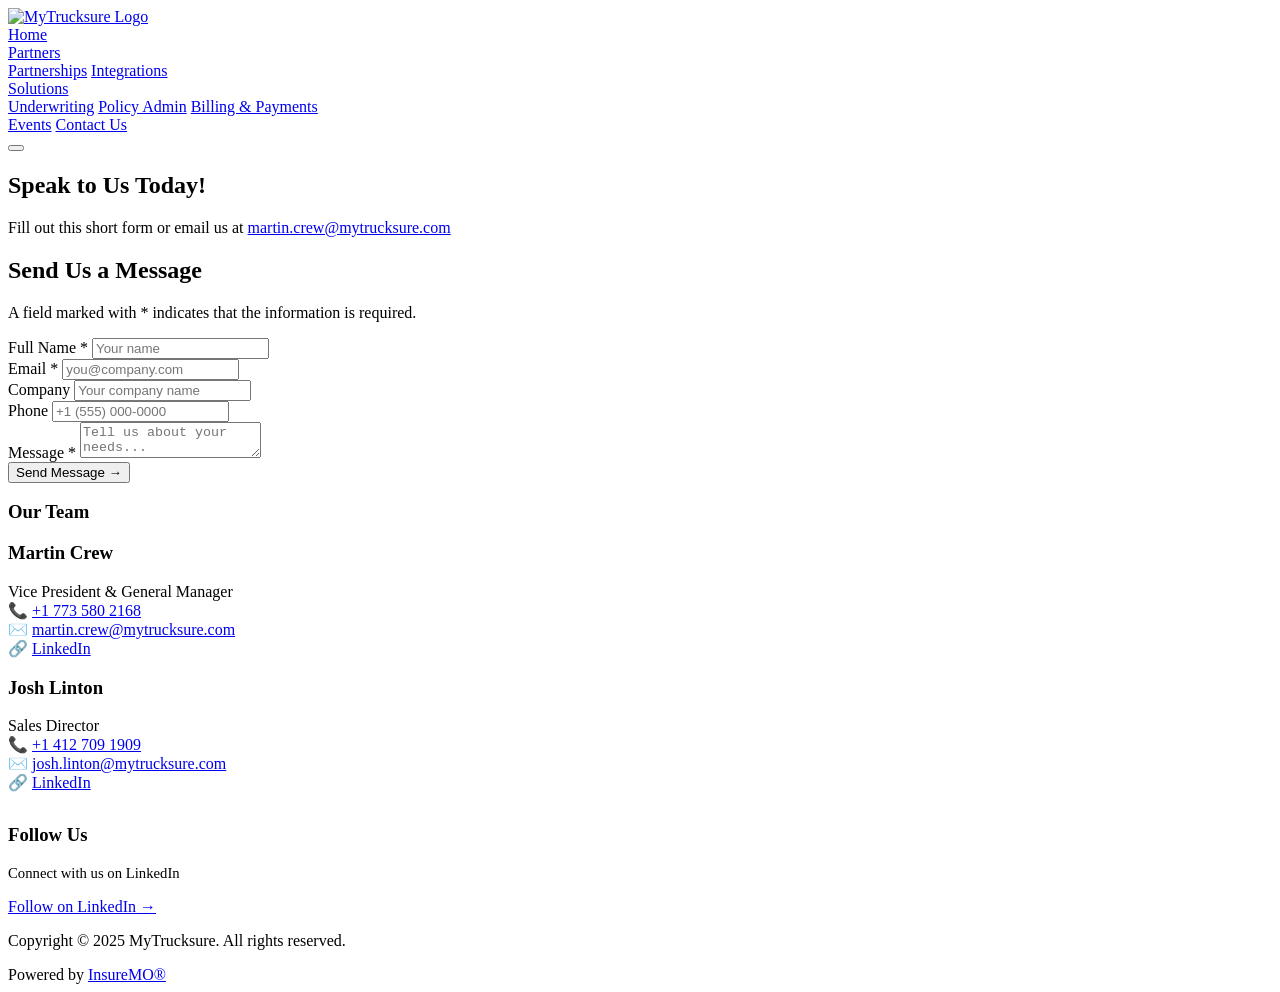
==== pages/contact.html @ 9b5c8e07 "Move pages folder to root directory" ====
<!DOCTYPE html>
<html lang="en">
<head>
<meta charset="UTF-8">
<meta name="viewport" content="width=device-width, initial-scale=1.0">
<title>Contact Us - MyTrucksure</title>
<meta name="description" content="Contact MyTrucksure for a demo or introduction discussion about our trucking insurance SaaS platform.">
<link rel="preconnect" href="https://fonts.googleapis.com">
<link rel="preconnect" href="https://fonts.gstatic.com" crossorigin>
<link href="https://fonts.googleapis.com/css2?family=Plus+Jakarta+Sans:wght@400;500;600;700;800&family=DM+Sans:wght@400;500;600&display=swap" rel="stylesheet">
<link rel="stylesheet" href="../css/styles.css">
</head>
<body>

<!-- ═══════════════ NAVBAR ═══════════════ -->
<nav class="navbar" id="navbar">
  <div class="nav-inner">
    <a class="nav-logo" href="../index.html">
      <img src="../images/official_logo.png" alt="MyTrucksure Logo">
    </a>
    <div class="nav-links" id="navLinks">
      <a class="nav-link" href="../index.html" data-page="home">Home</a>
      <div class="nav-dropdown">
        <a class="nav-link" href="partners.html" data-page="partners">Partners</a>
        <div class="dropdown-menu">
          <a class="dropdown-item" href="partners.html#partnerships">Partnerships</a>
          <a class="dropdown-item" href="partners.html#integrations">Integrations</a>
        </div>
      </div>
      <div class="nav-dropdown">
        <a class="nav-link" href="solutions.html" data-page="solutions">Solutions</a>
        <div class="dropdown-menu">
          <a class="dropdown-item" href="solutions.html#underwriting">Underwriting</a>
          <a class="dropdown-item" href="solutions.html#policyadmin">Policy Admin</a>
          <a class="dropdown-item" href="solutions.html#billing">Billing &amp; Payments</a>
        </div>
      </div>
      <a class="nav-link" href="events.html" data-page="events">Events</a>
      <a class="nav-link nav-cta active" href="contact.html" data-page="contact">Contact Us</a>
    </div>
    <button class="hamburger" id="hamburger" onclick="toggleMenu()" aria-label="Menu">
      <span></span><span></span><span></span>
    </button>
  </div>
</nav>

<!-- ═══════════════ CONTACT PAGE ═══════════════ -->
<section class="contact-hero">
  <div class="container">
    <h1>Speak to Us Today!</h1>
    <p>Fill out this short form or email us at <a href="mailto:martin.crew@mytrucksure.com">martin.crew@mytrucksure.com</a></p>
  </div>
</section>

<section class="section-pad">
  <div class="container">
    <div class="contact-page-layout">
      <div class="contact-form-wrap reveal">
        <h2>Send Us a Message</h2>
        <p class="form-desc">A field marked with * indicates that the information is required.</p>
        <div class="form-group">
          <label class="form-label">Full Name *</label>
          <input type="text" class="form-input" placeholder="Your name">
        </div>
        <div class="form-group">
          <label class="form-label">Email *</label>
          <input type="email" class="form-input" placeholder="you@company.com">
        </div>
        <div class="form-group">
          <label class="form-label">Company</label>
          <input type="text" class="form-input" placeholder="Your company name">
        </div>
        <div class="form-group">
          <label class="form-label">Phone</label>
          <input type="tel" class="form-input" placeholder="+1 (555) 000-0000">
        </div>
        <div class="form-group">
          <label class="form-label">Message *</label>
          <textarea class="form-textarea" placeholder="Tell us about your needs..."></textarea>
        </div>
        <button class="form-submit" onclick="alert('Thank you! Your message has been received. We will get back to you shortly.')">Send Message →</button>
      </div>
      <div class="contact-sidebar">
        <h3>Our Team</h3>
        <div class="contact-person reveal">
          <h3>Martin Crew</h3>
          <span class="role">Vice President &amp; General Manager</span>
          <div class="contact-detail">📞 <a href="tel:+17735802168">+1 773 580 2168</a></div>
          <div class="contact-detail">✉️ <a href="mailto:martin.crew@mytrucksure.com">martin.crew@mytrucksure.com</a></div>
          <div class="contact-detail">🔗 <a href="https://www.linkedin.com/in/martin-crew-794110b/" target="_blank">LinkedIn</a></div>
        </div>
        <div class="contact-person reveal">
          <h3>Josh Linton</h3>
          <span class="role">Sales Director</span>
          <div class="contact-detail">📞 <a href="tel:+14127091909">+1 412 709 1909</a></div>
          <div class="contact-detail">✉️ <a href="mailto:josh.linton@mytrucksure.com">josh.linton@mytrucksure.com</a></div>
          <div class="contact-detail">🔗 <a href="https://www.linkedin.com/in/jtlinton" target="_blank">LinkedIn</a></div>
        </div>
        <div style="margin-top: 32px;">
          <h3>Follow Us</h3>
          <p style="color: var(--slate-500); font-size: 0.92rem; margin: 8px 0 16px;">Connect with us on LinkedIn</p>
          <a class="btn btn-dark" href="https://www.linkedin.com/company/mytrucksure/?viewAsMember=true" target="_blank">Follow on LinkedIn →</a>
        </div>
      </div>
    </div>
  </div>
</section>

<!-- ═══════════════ FOOTER ═══════════════ -->
<footer class="site-footer">
  <div class="container">
    <div class="footer-inner">
      <p class="footer-text">Copyright &copy; 2025 MyTrucksure. All rights reserved.</p>
      <div class="footer-powered">
        <span>Powered by</span>
        <a href="https://insuremo.com/en/" target="_blank">InsureMO®</a>
      </div>
    </div>
  </div>
</footer>

<script src="../js/script.js"></script>
</body>
</html>
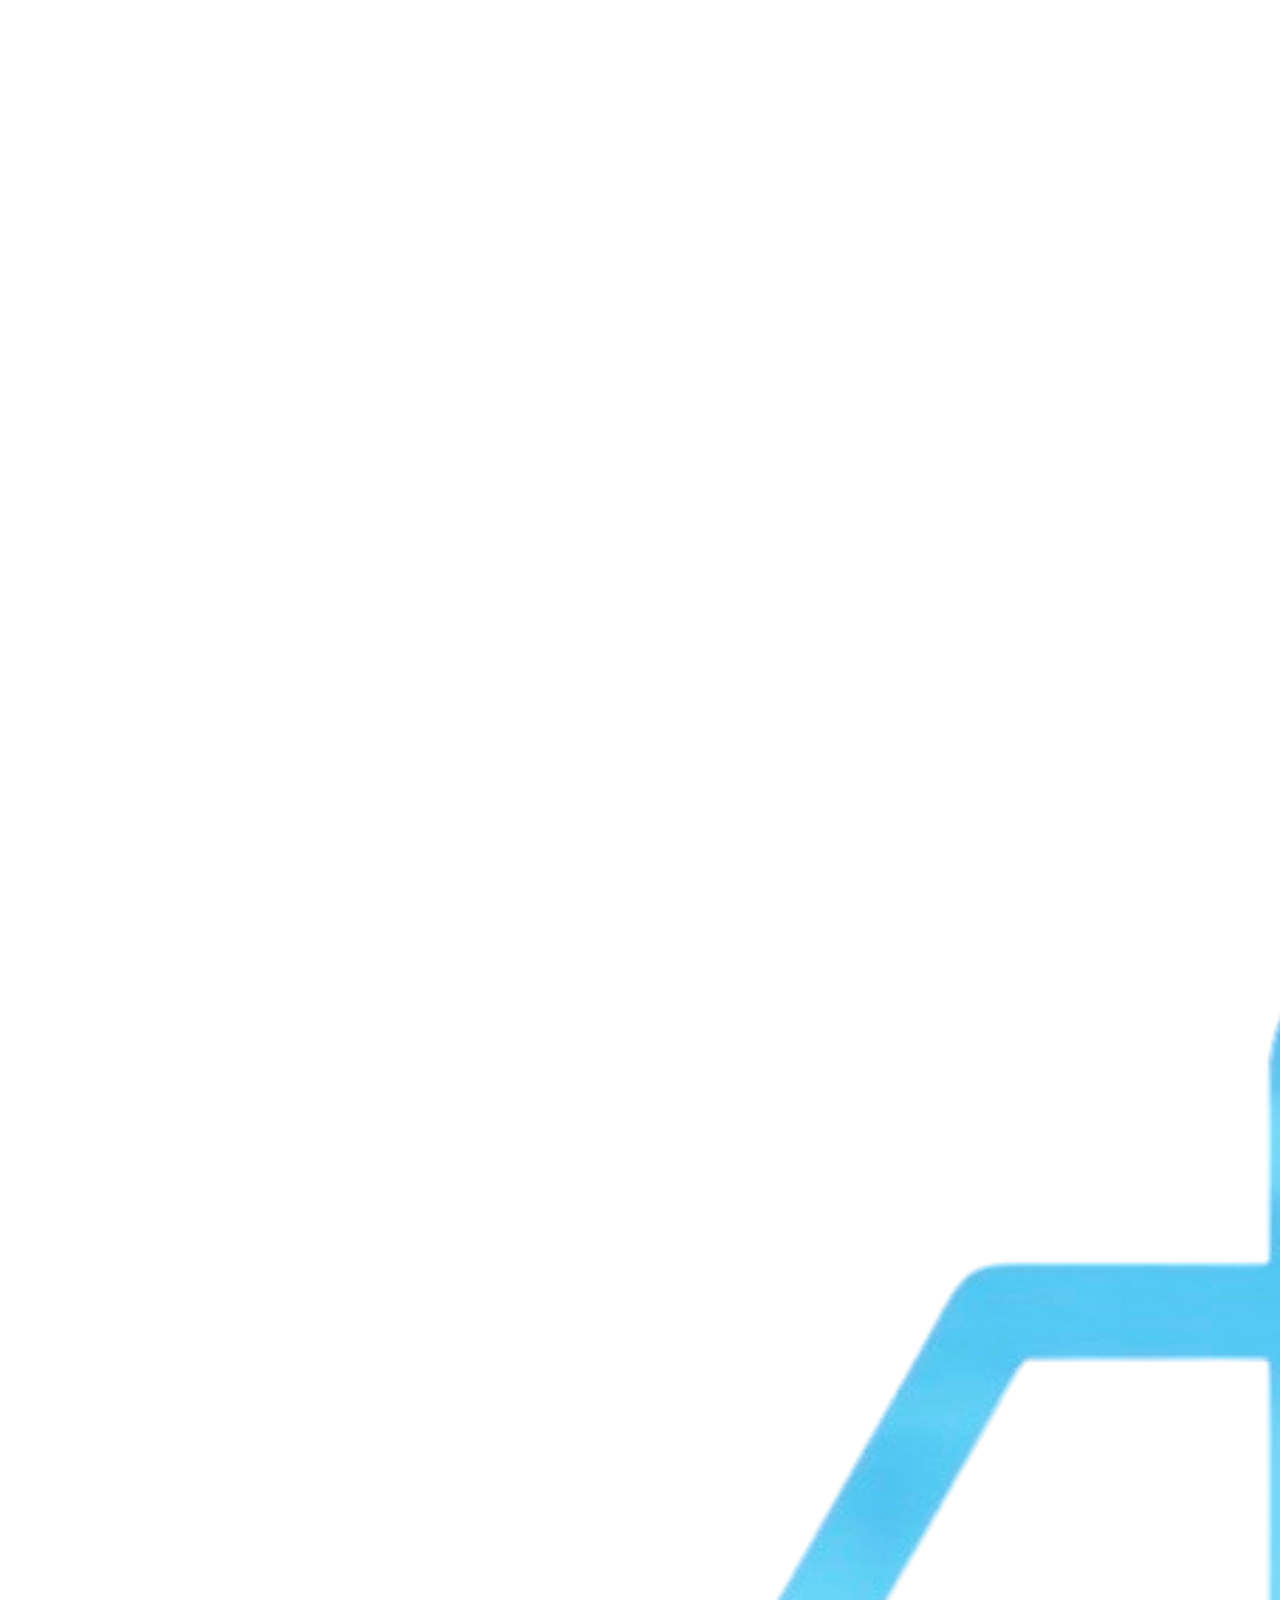
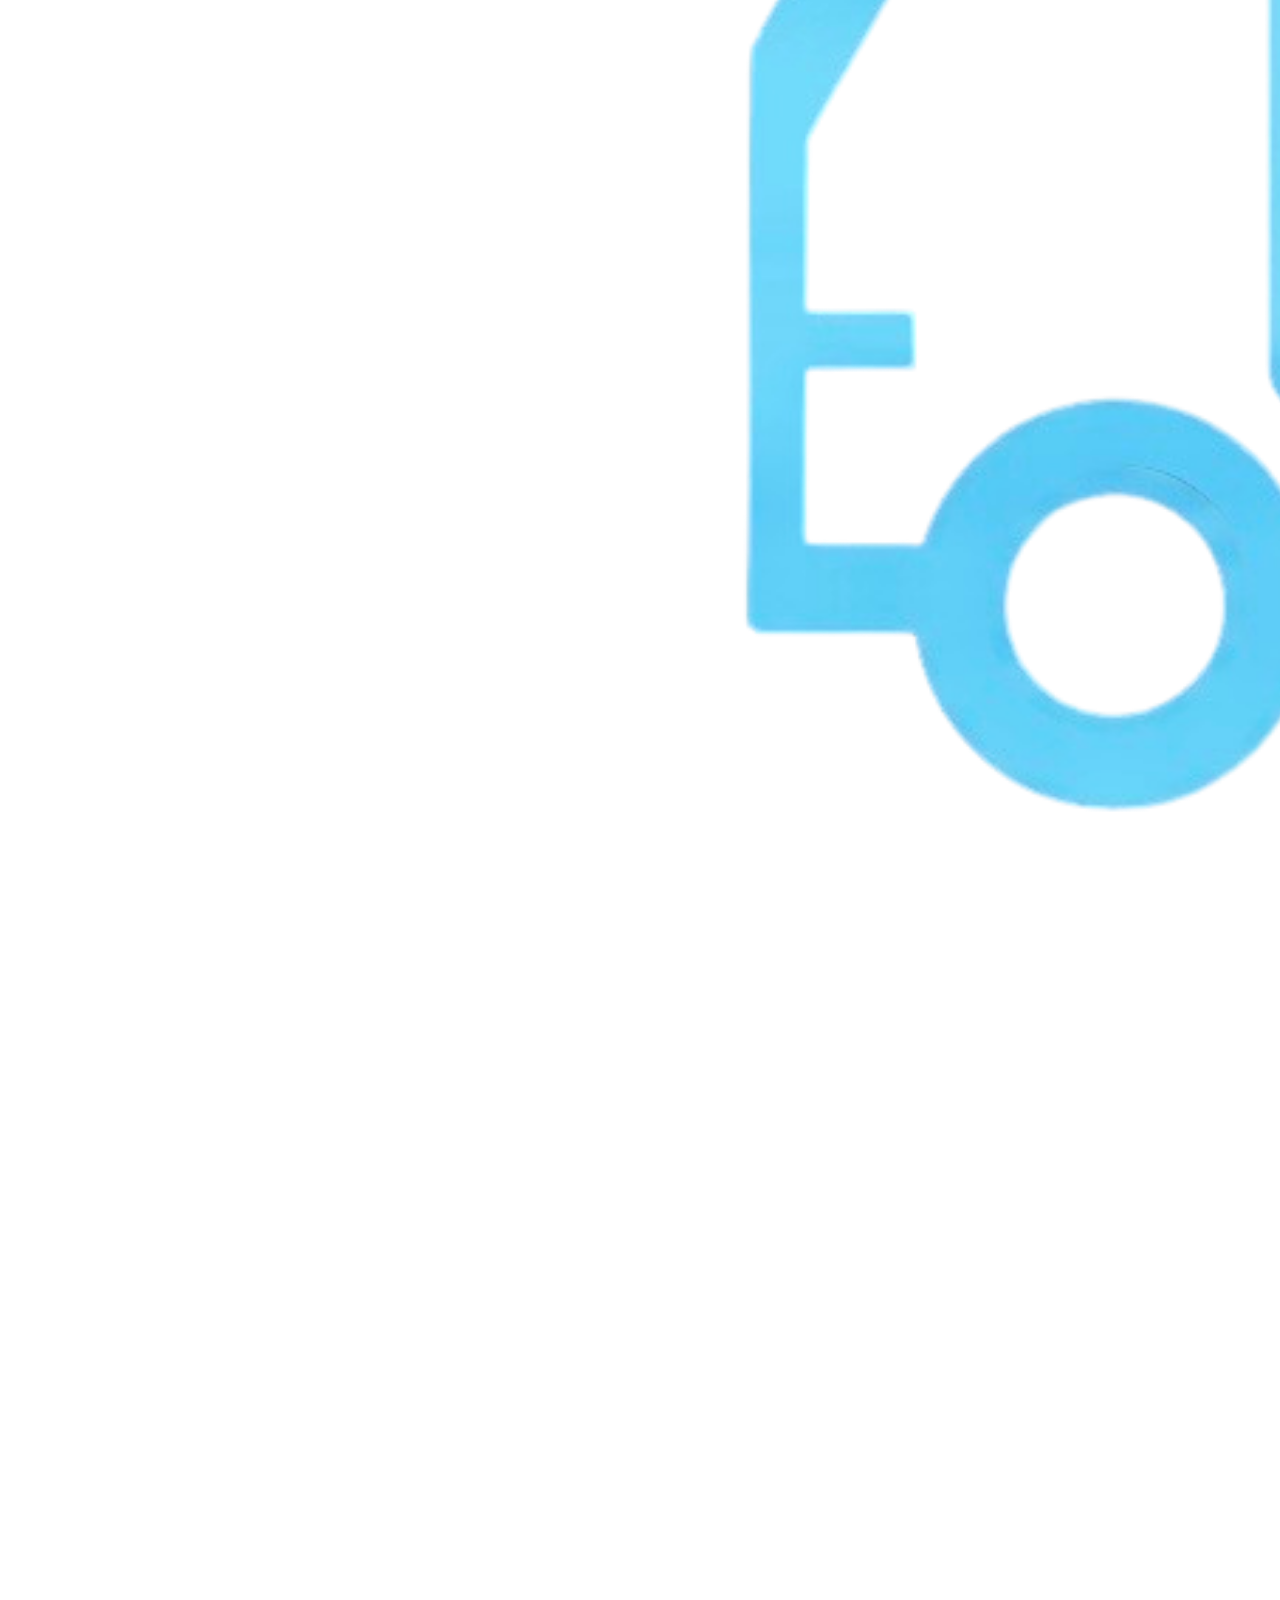
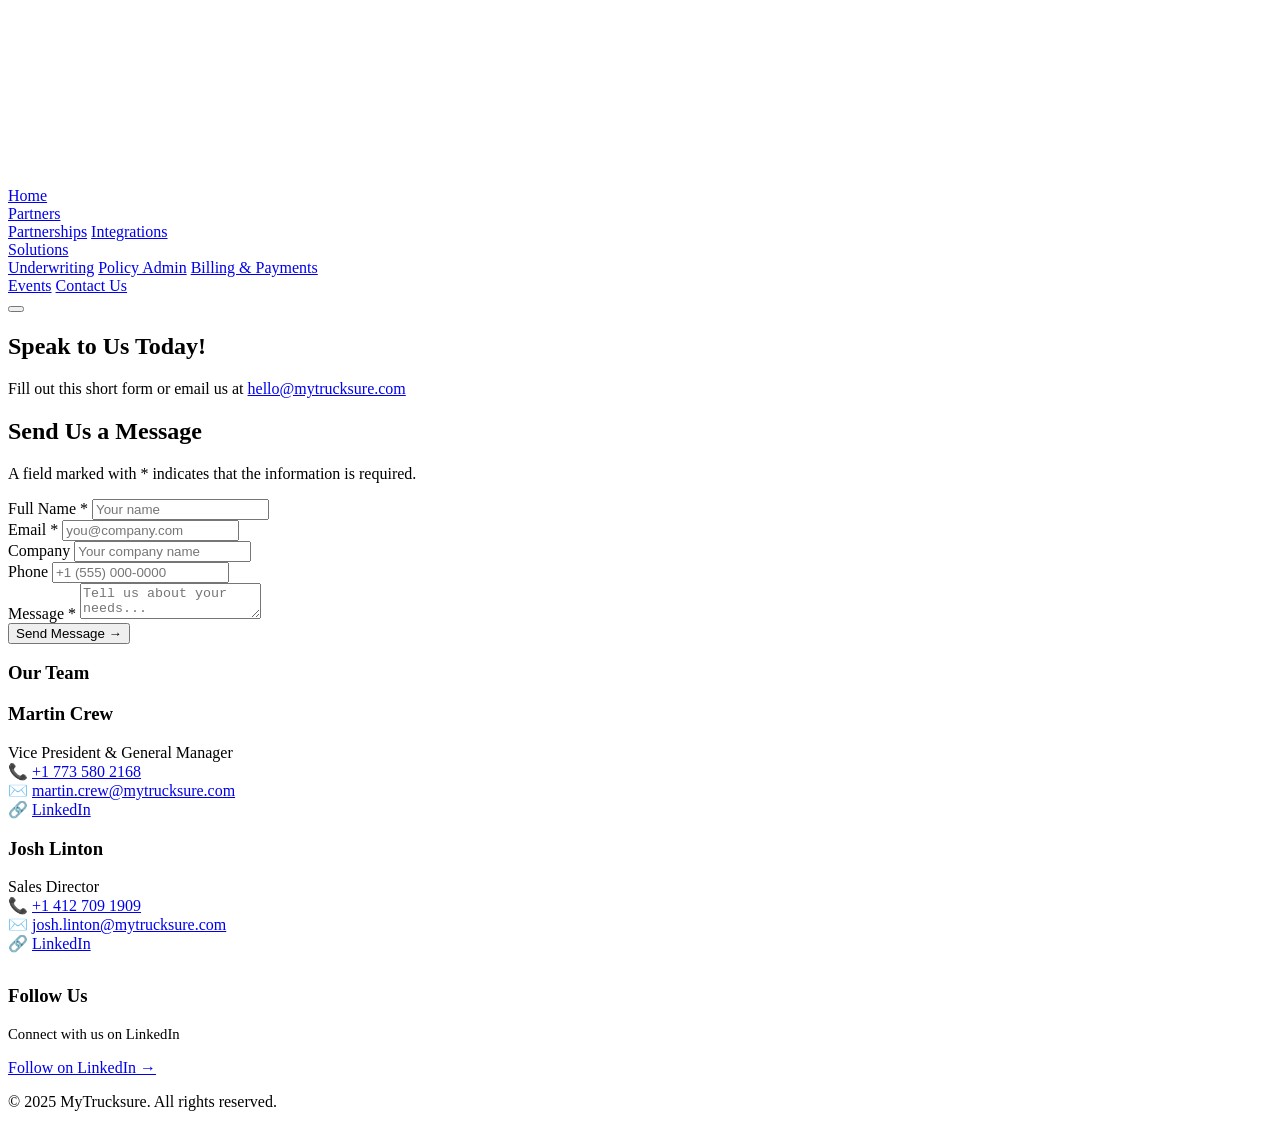
==== commit 5aa03024: "Update contact.html" ====
--- a/pages/contact.html
+++ b/pages/contact.html
@@ -1,14 +1,14 @@
 <!DOCTYPE html>
 <html lang="en">
 <head>
-<meta charset="UTF-8">
-<meta name="viewport" content="width=device-width, initial-scale=1.0">
-<title>Contact Us - MyTrucksure</title>
-<meta name="description" content="Contact MyTrucksure for a demo or introduction discussion about our trucking insurance SaaS platform.">
-<link rel="preconnect" href="https://fonts.googleapis.com">
-<link rel="preconnect" href="https://fonts.gstatic.com" crossorigin>
-<link href="https://fonts.googleapis.com/css2?family=Plus+Jakarta+Sans:wght@400;500;600;700;800&family=DM+Sans:wght@400;500;600&display=swap" rel="stylesheet">
-<link rel="stylesheet" href="../css/styles.css">
+  <meta charset="UTF-8">
+  <meta name="viewport" content="width=device-width, initial-scale=1.0">
+  <title>Contact Us - MyTrucksure</title>
+  <meta name="description" content="Contact MyTrucksure for a demo or introduction discussion about our trucking insurance SaaS platform.">
+  <link rel="preconnect" href="https://fonts.googleapis.com">
+  <link rel="preconnect" href="https://fonts.gstatic.com" crossorigin>
+  <link href="https://fonts.googleapis.com/css2?family=Plus+Jakarta+Sans:wght@400;500;600;700;800&family=DM+Sans:wght@400;500;600&display=swap" rel="stylesheet">
+  <link rel="stylesheet" href="../css/styles.css">
 </head>
 <body>
 
@@ -16,7 +16,7 @@
 <nav class="navbar" id="navbar">
   <div class="nav-inner">
     <a class="nav-logo" href="../index.html">
-      <img src="../images/official_logo.png" alt="MyTrucksure Logo">
+      <img src="../images/MyTrucksure_logo.png" alt="MyTrucksure Logo">
     </a>
     <div class="nav-links" id="navLinks">
       <a class="nav-link" href="../index.html" data-page="home">Home</a>
@@ -48,7 +48,8 @@
 <section class="contact-hero">
   <div class="container">
     <h1>Speak to Us Today!</h1>
-    <p>Fill out this short form or email us at <a href="mailto:martin.crew@mytrucksure.com">martin.crew@mytrucksure.com</a></p>
+    <p>Fill out this short form or email us at <a href="mailto:hello@mytrucksure.com">hello@mytrucksure.com</a></p>
+    <!-- Replaced Cloudflare email with direct mailto for reliability -->
   </div>
 </section>
 
@@ -107,18 +108,20 @@
 </section>
 
 <!-- ═══════════════ FOOTER ═══════════════ -->
-<footer class="site-footer">
+<!-- Replace this with your actual footer content if different -->
+<footer class="footer">
   <div class="container">
-    <div class="footer-inner">
-      <p class="footer-text">Copyright &copy; 2025 MyTrucksure. All rights reserved.</p>
-      <div class="footer-powered">
-        <span>Powered by</span>
-        <a href="https://insuremo.com/en/" target="_blank">InsureMO®</a>
-      </div>
-    </div>
+    <p>&copy; 2025 MyTrucksure. All rights reserved.</p>
+    <!-- Add your footer links, legal, etc. here -->
   </div>
 </footer>
 
-<script src="../js/script.js"></script>
+<!-- Hamburger menu toggle (required for the button) -->
+<script>
+  function toggleMenu() {
+    var navLinks = document.getElementById('navLinks');
+    navLinks.classList.toggle('show');
+  }
+</script>
 </body>
 </html>
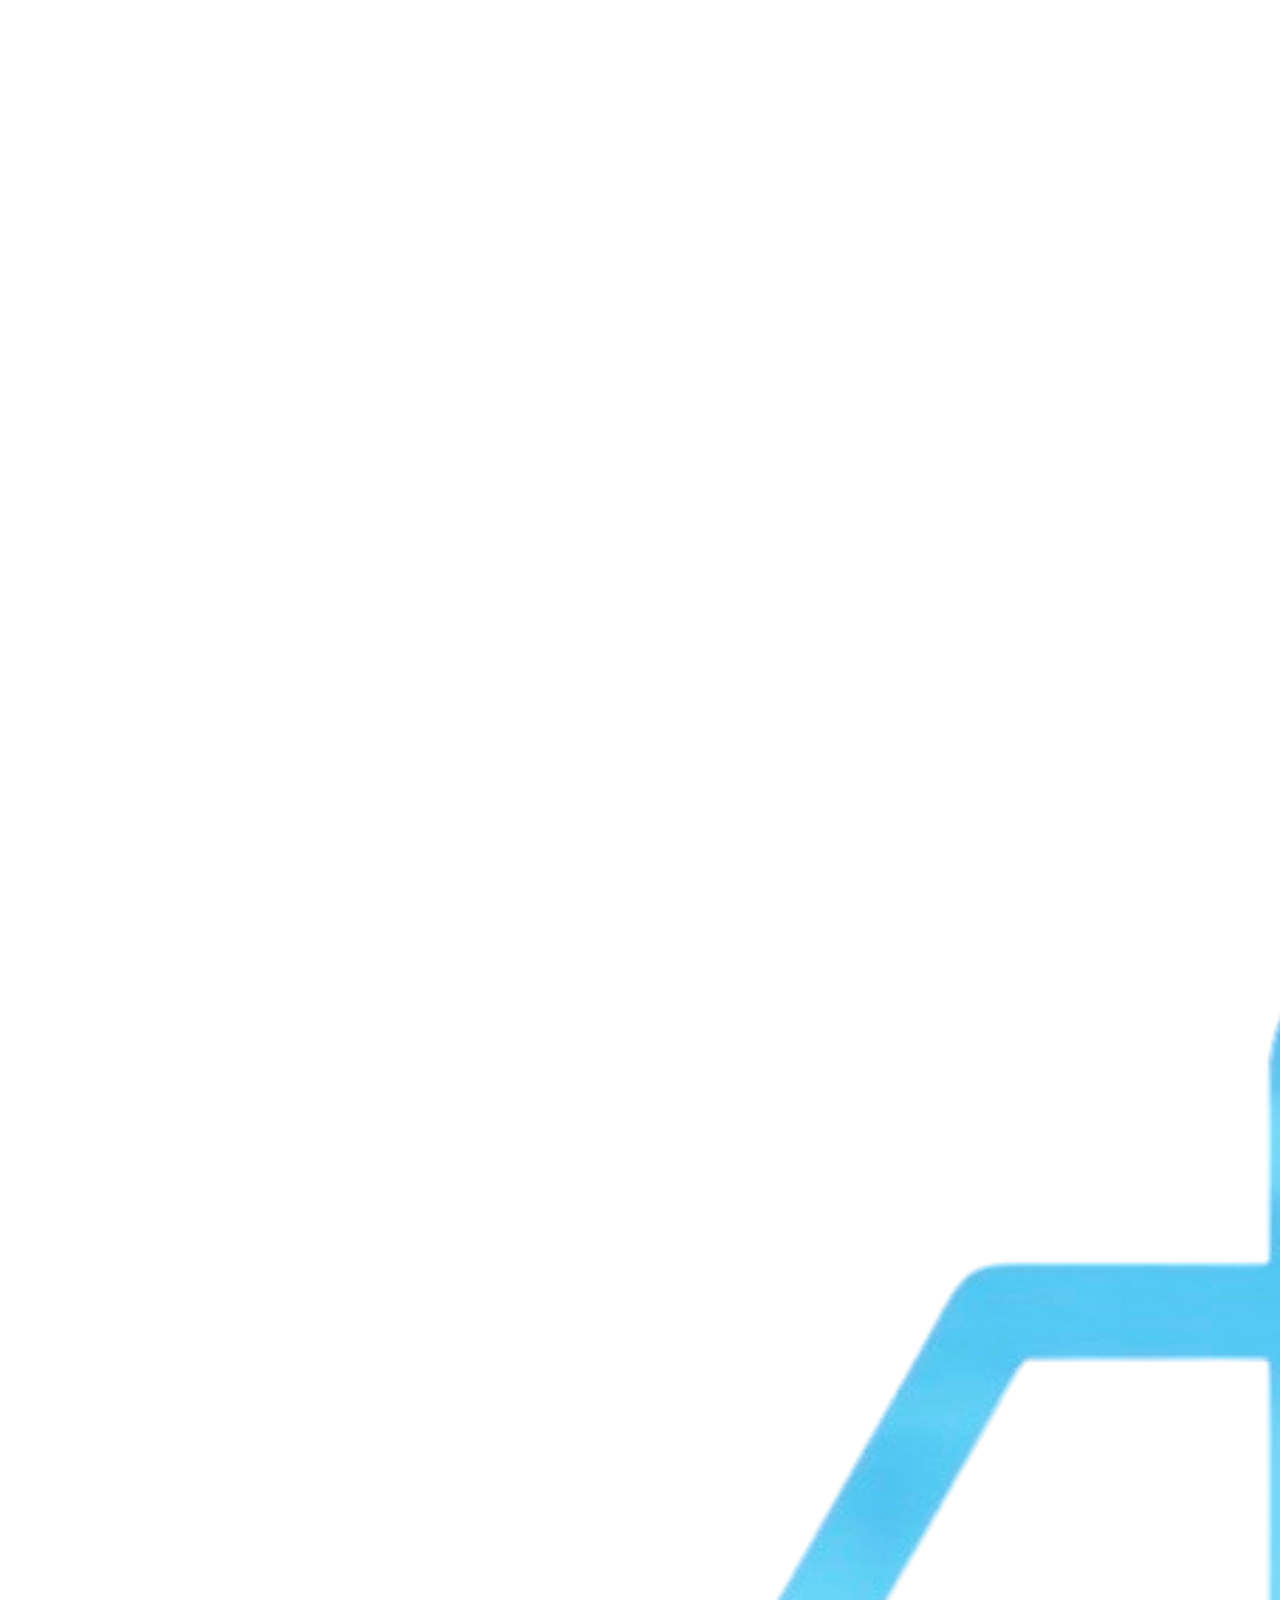
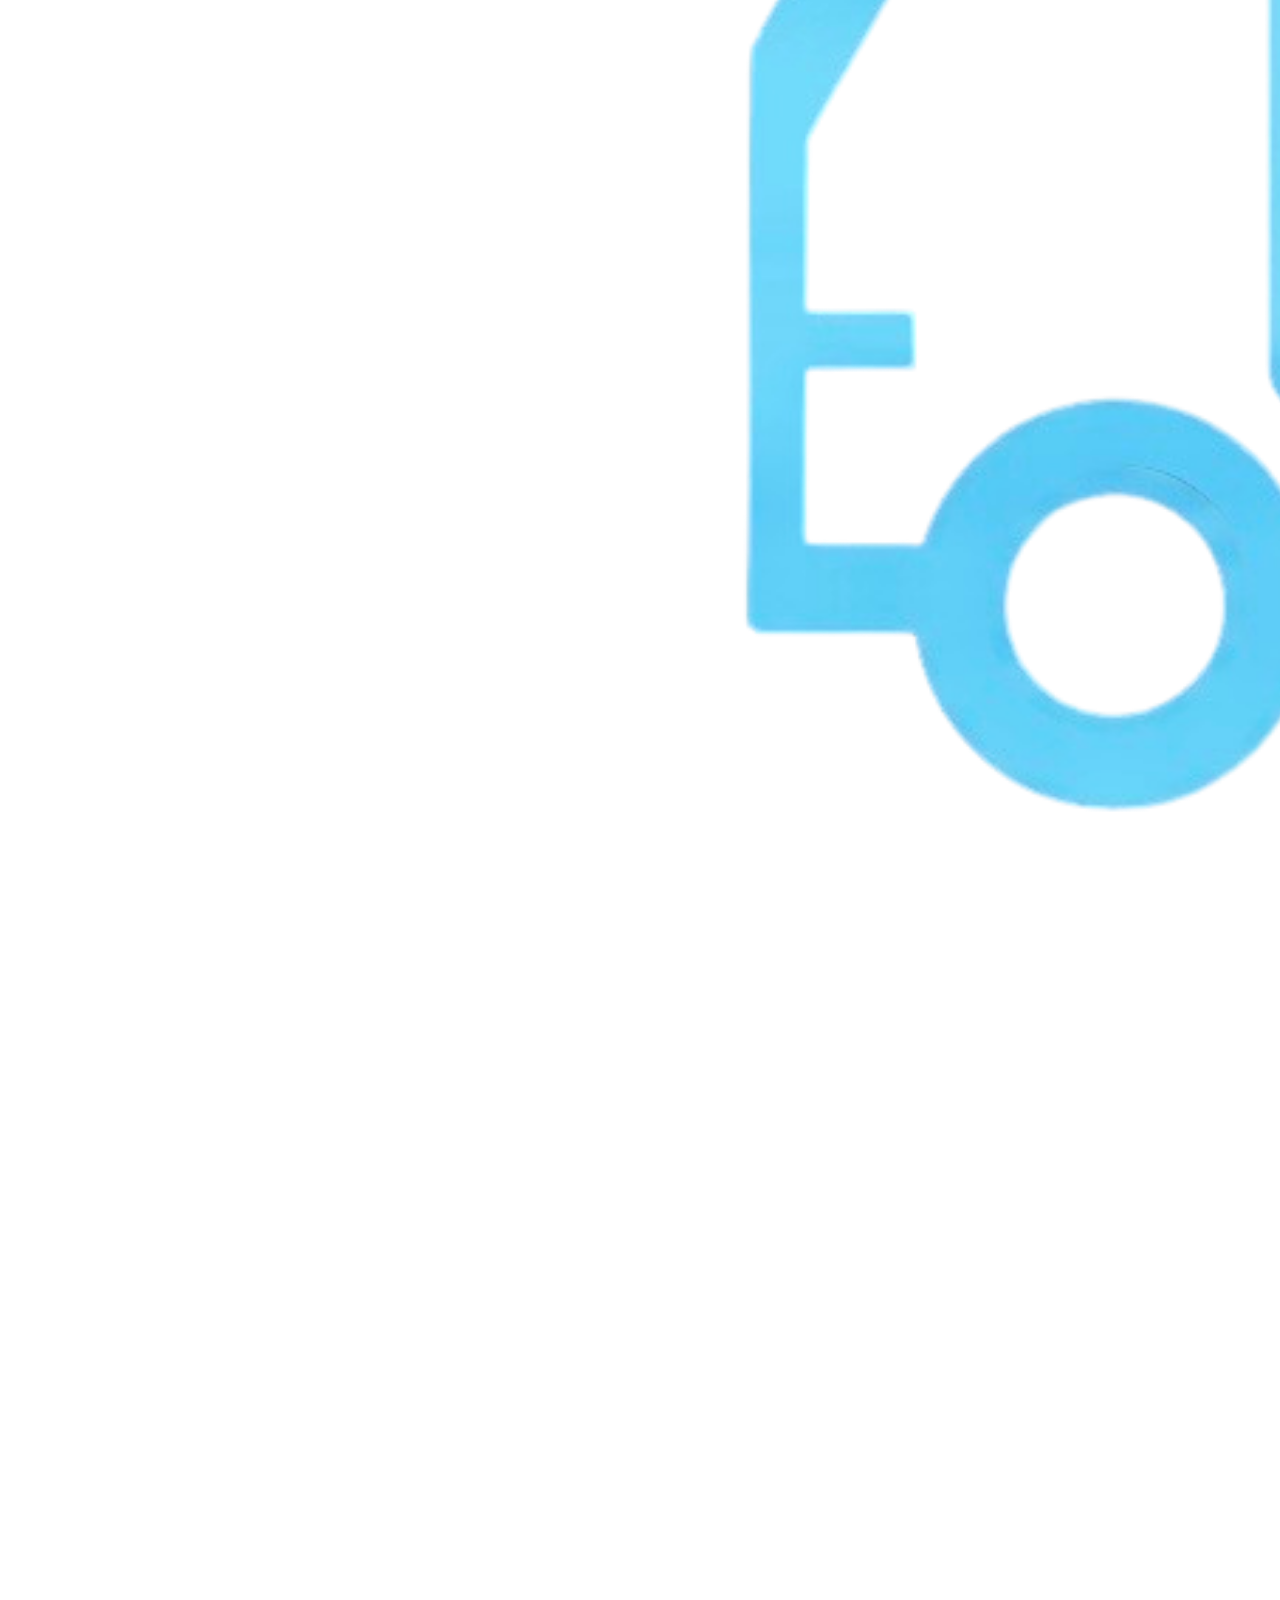
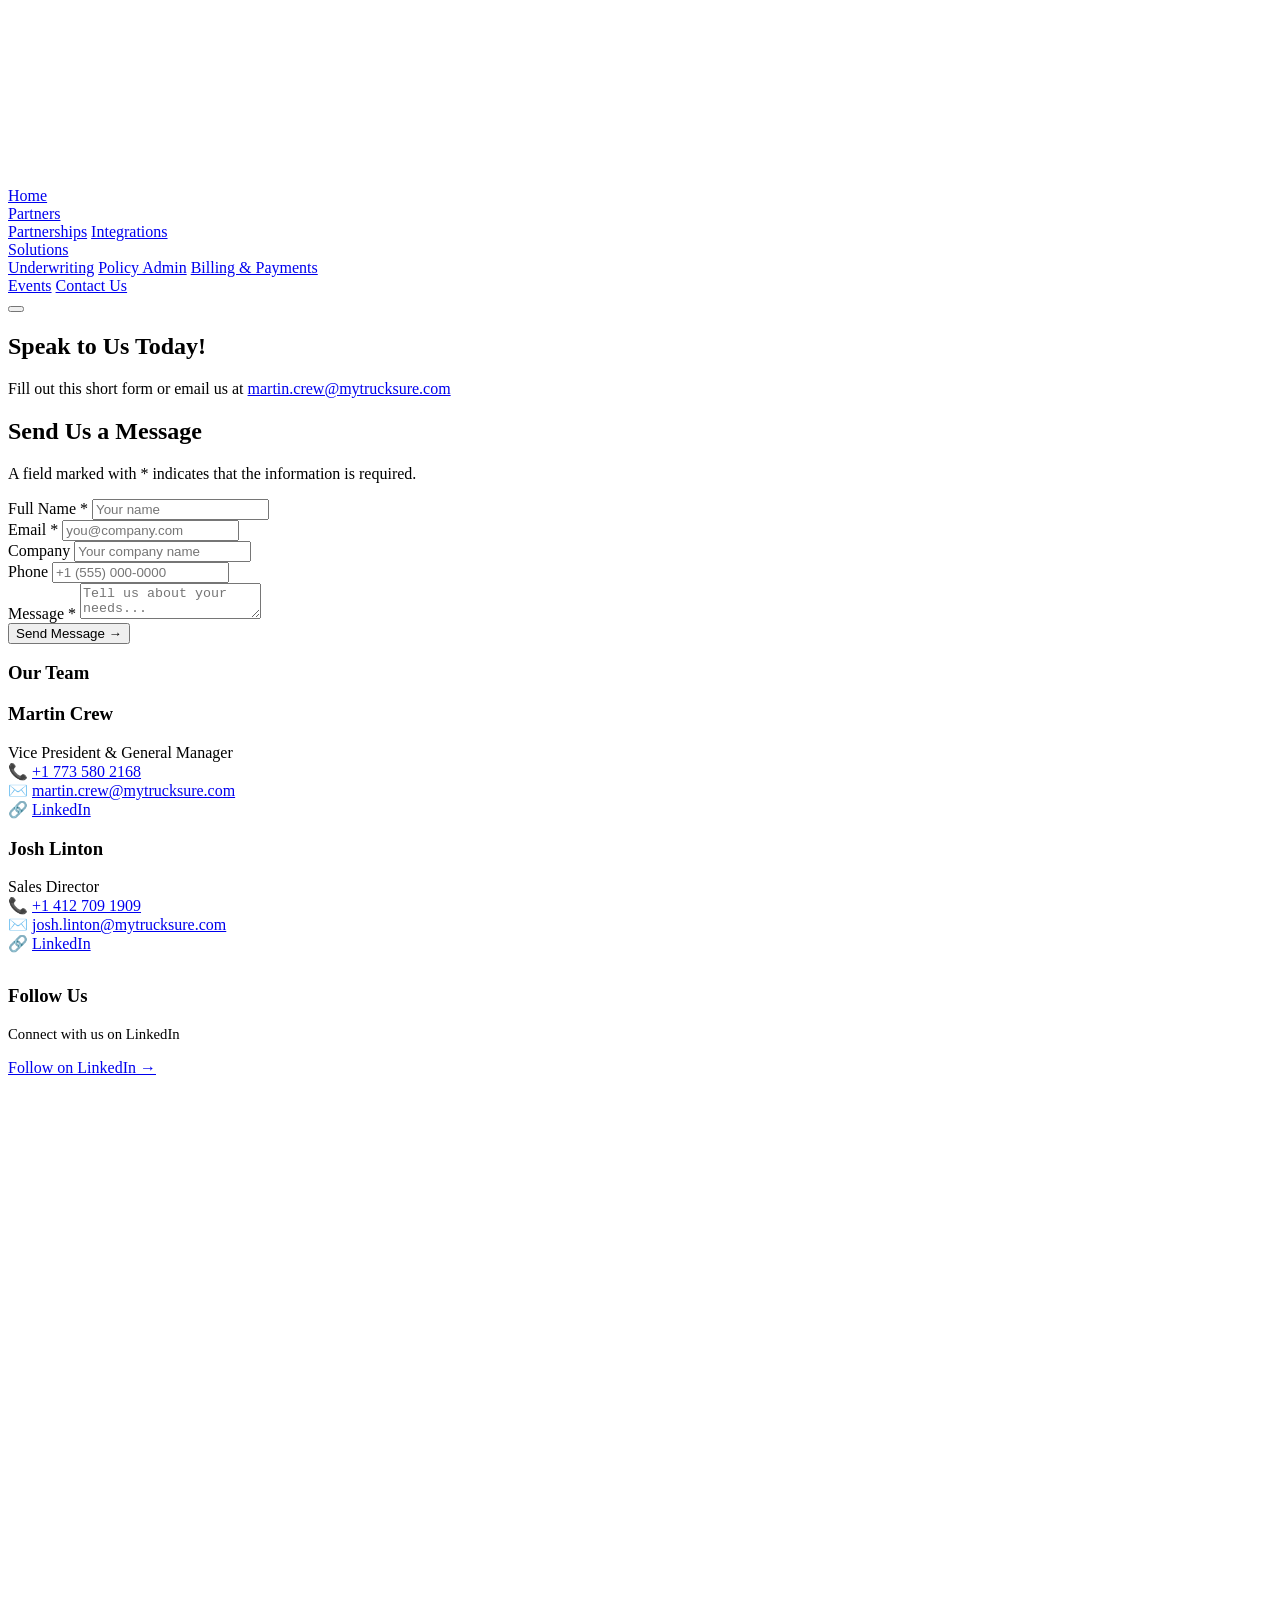
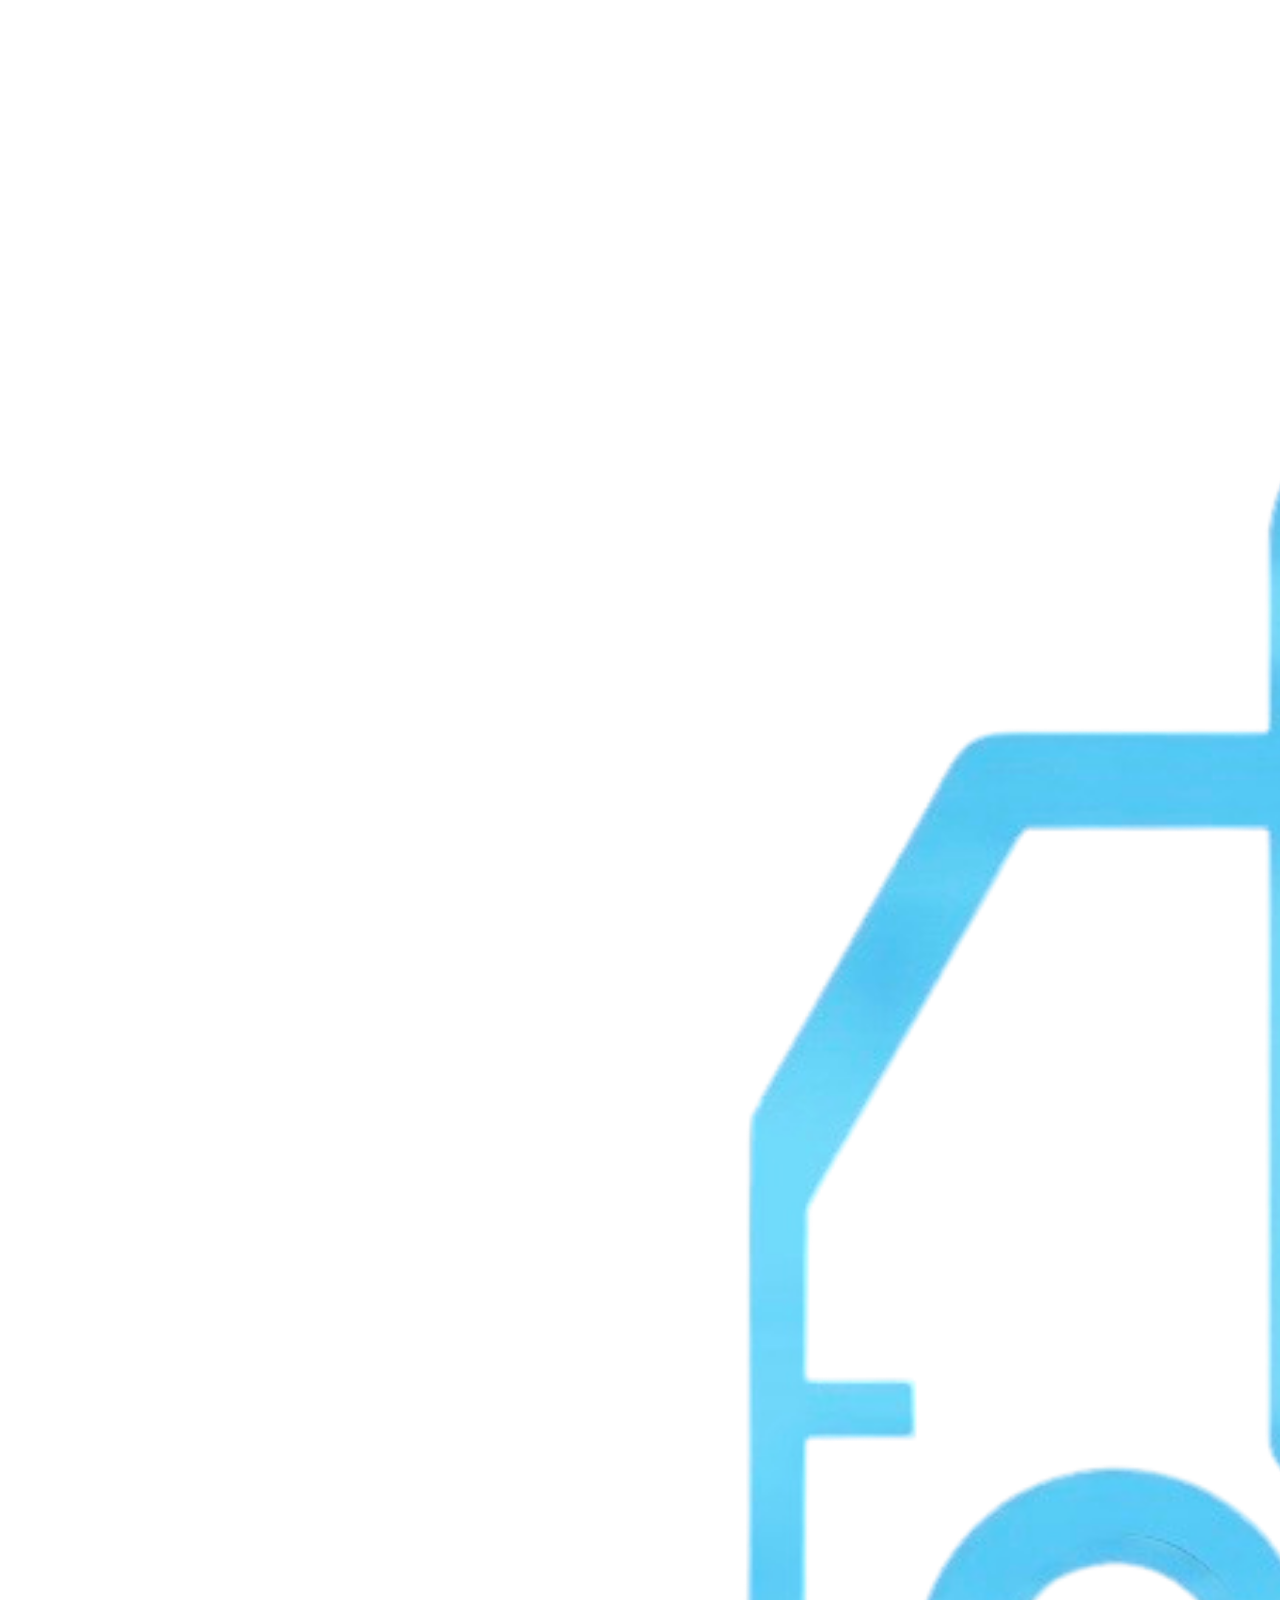
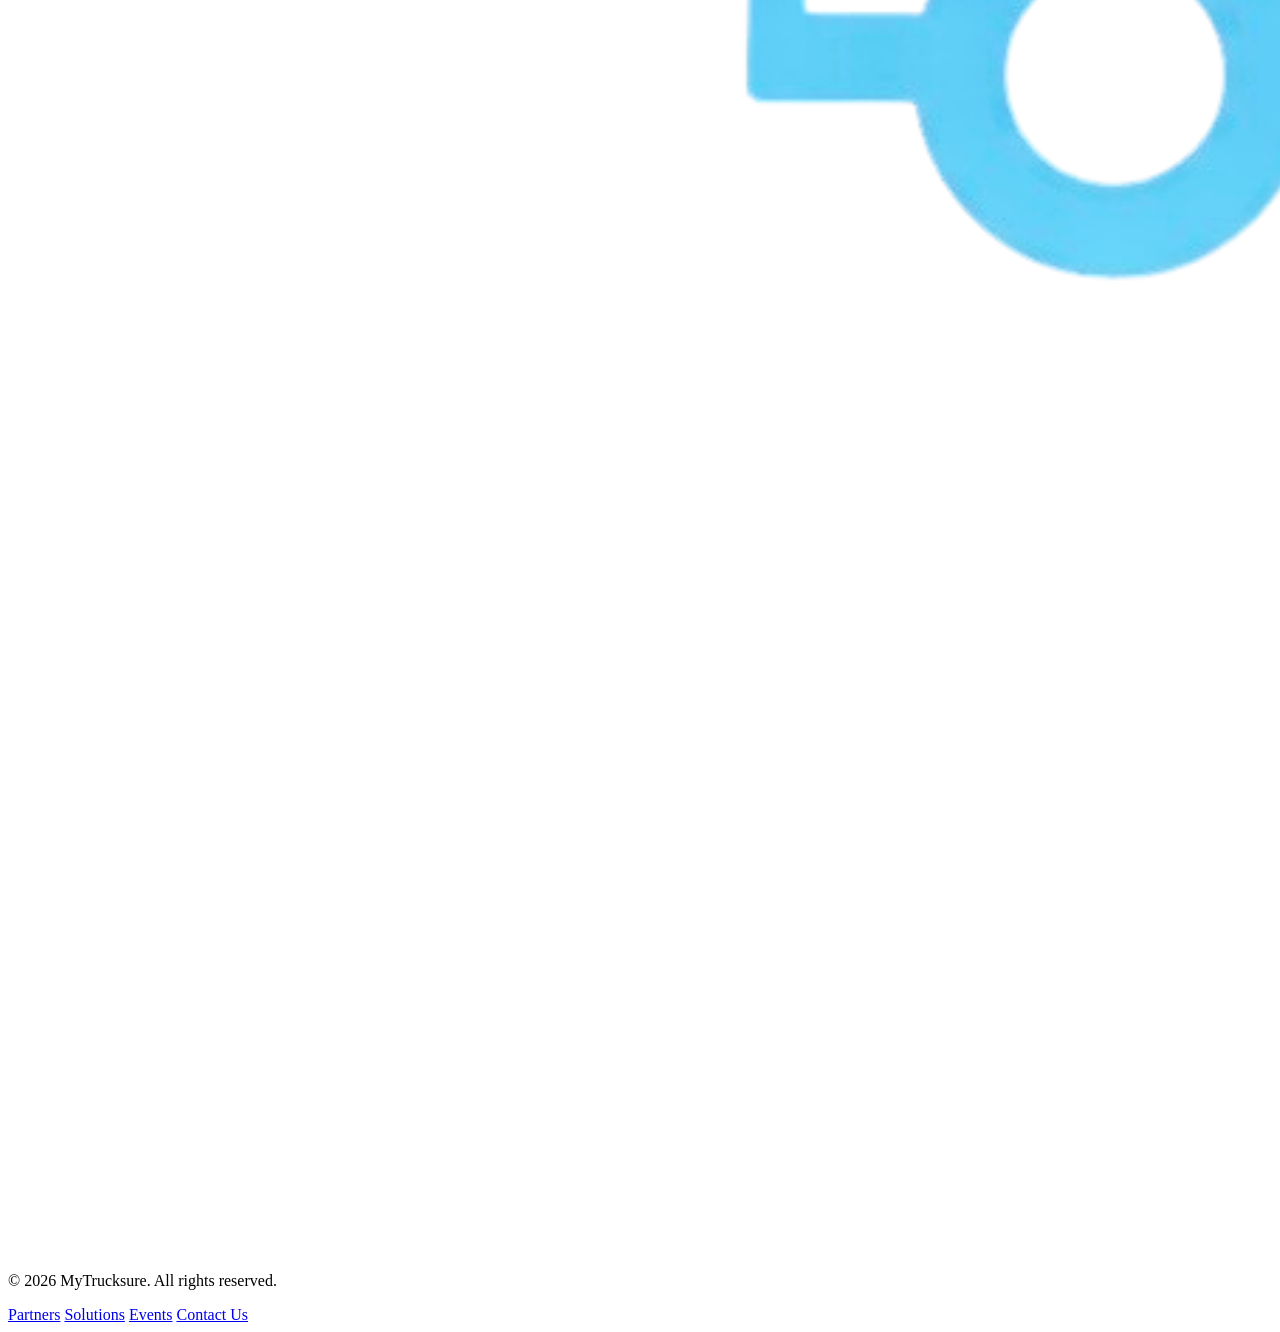
==== commit a3f66cee: "Update contact.html" ====
--- a/pages/contact.html
+++ b/pages/contact.html
@@ -1,14 +1,14 @@
 <!DOCTYPE html>
 <html lang="en">
 <head>
-  <meta charset="UTF-8">
-  <meta name="viewport" content="width=device-width, initial-scale=1.0">
-  <title>Contact Us - MyTrucksure</title>
-  <meta name="description" content="Contact MyTrucksure for a demo or introduction discussion about our trucking insurance SaaS platform.">
-  <link rel="preconnect" href="https://fonts.googleapis.com">
-  <link rel="preconnect" href="https://fonts.gstatic.com" crossorigin>
-  <link href="https://fonts.googleapis.com/css2?family=Plus+Jakarta+Sans:wght@400;500;600;700;800&family=DM+Sans:wght@400;500;600&display=swap" rel="stylesheet">
-  <link rel="stylesheet" href="../css/styles.css">
+<meta charset="UTF-8">
+<meta name="viewport" content="width=device-width, initial-scale=1.0">
+<title>Contact Us - MyTrucksure</title>
+<meta name="description" content="Contact MyTrucksure for a demo or introduction discussion about our trucking insurance SaaS platform.">
+<link rel="preconnect" href="https://fonts.googleapis.com">
+<link rel="preconnect" href="https://fonts.gstatic.com" crossorigin>
+<link href="https://fonts.googleapis.com/css2?family=Plus+Jakarta+Sans:wght@400;500;600;700;800&family=DM+Sans:wght@400;500;600&display=swap" rel="stylesheet">
+<link rel="stylesheet" href="../css/styles.css">
 </head>
 <body>
 
@@ -48,8 +48,7 @@
 <section class="contact-hero">
   <div class="container">
     <h1>Speak to Us Today!</h1>
-    <p>Fill out this short form or email us at <a href="mailto:hello@mytrucksure.com">hello@mytrucksure.com</a></p>
-    <!-- Replaced Cloudflare email with direct mailto for reliability -->
+    <p>Fill out this short form or email us at <a href="mailto:martin.crew@mytrucksure.com">martin.crew@mytrucksure.com</a></p>
   </div>
 </section>
 
@@ -108,20 +107,24 @@
 </section>
 
 <!-- ═══════════════ FOOTER ═══════════════ -->
-<!-- Replace this with your actual footer content if different -->
-<footer class="footer">
+<footer class="site-footer">
   <div class="container">
-    <p>&copy; 2025 MyTrucksure. All rights reserved.</p>
-    <!-- Add your footer links, legal, etc. here -->
+    <div class="footer-inner">
+      <div class="footer-logo">
+        <a href="../index.html"><img src="../images/MyTrucksure_logo.png" alt="MyTrucksure Logo"></a>
+      </div>
+      <p class="footer-text">&copy; 2026 MyTrucksure. All rights reserved.</p>
+      <div class="footer-links">
+        <a href="partners.html">Partners</a>
+        <a href="solutions.html">Solutions</a>
+        <a href="events.html">Events</a>
+        <a href="contact.html">Contact Us</a>
+      </div>
+    </div>
   </div>
 </footer>
 
-<!-- Hamburger menu toggle (required for the button) -->
-<script>
-  function toggleMenu() {
-    var navLinks = document.getElementById('navLinks');
-    navLinks.classList.toggle('show');
-  }
-</script>
+<script src="../js/script.js"></script>
+
 </body>
 </html>
